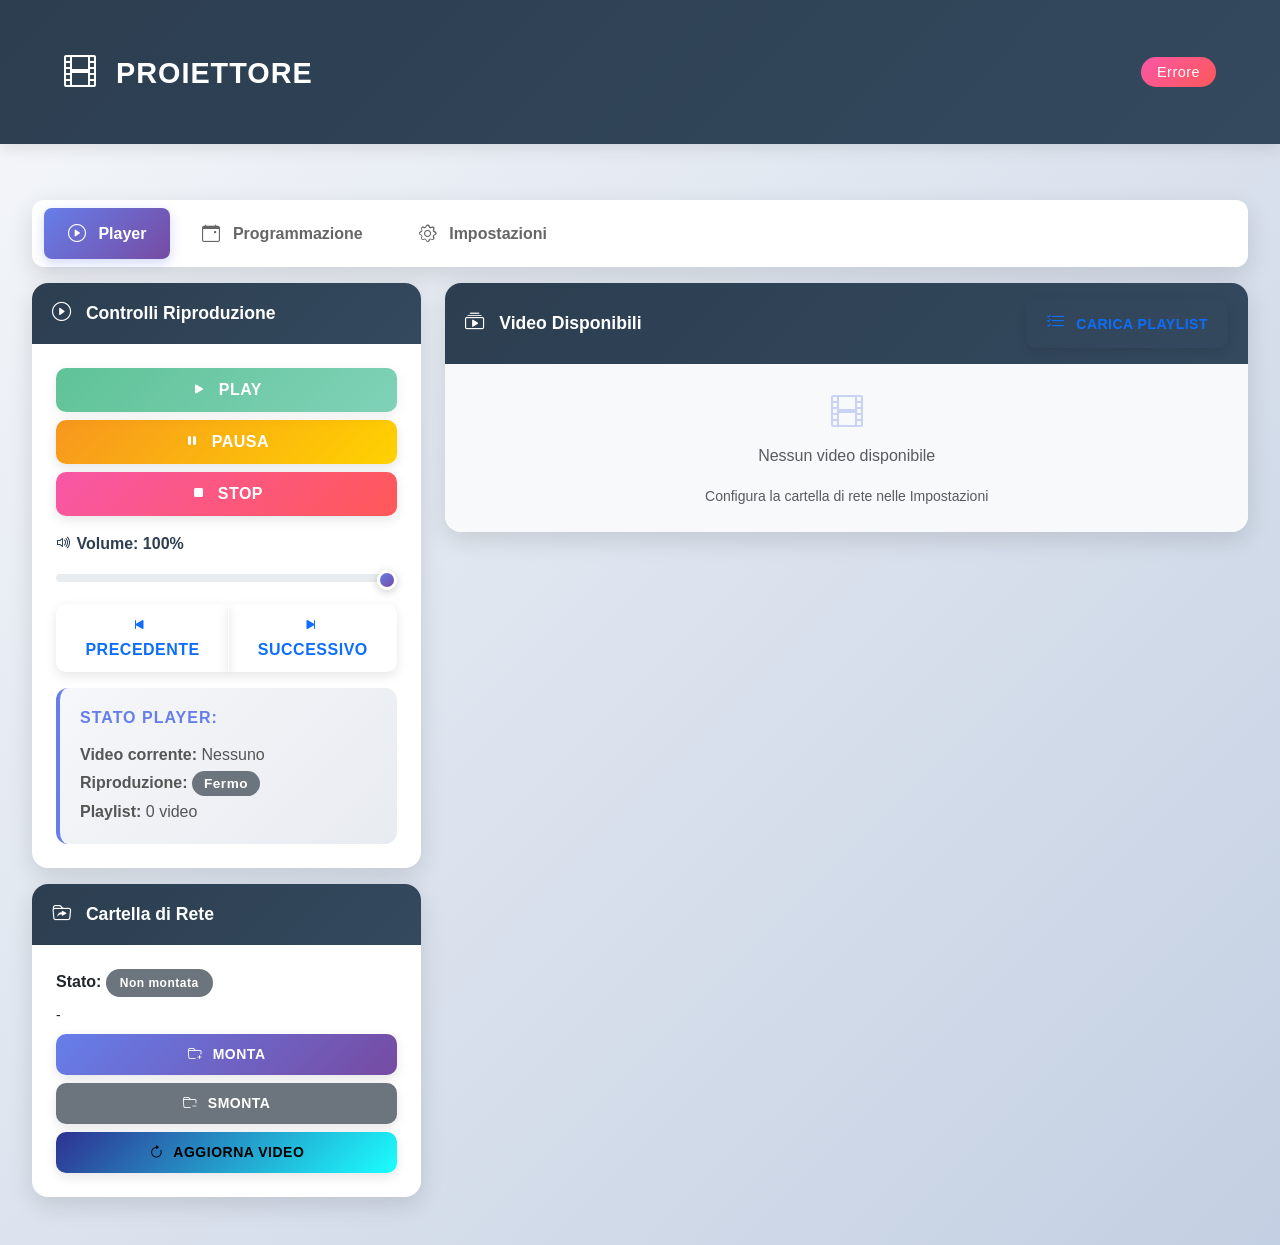
==== templates/index.html @ 063a9e3f "Aggiunto browser cartelle condivise SMB nell'interfaccia web Nuove funzionalità: - Pulsante "Esplora" ====
<!DOCTYPE html>
<html lang="it">
<head>
    <meta charset="UTF-8">
    <meta name="viewport" content="width=device-width, initial-scale=1.0">
    <title>Proiettore - Video Player</title>
    <link rel="stylesheet" href="https://cdn.jsdelivr.net/npm/bootstrap@5.3.0/dist/css/bootstrap.min.css">
    <link rel="stylesheet" href="https://cdn.jsdelivr.net/npm/bootstrap-icons@1.11.0/font/bootstrap-icons.css">
    <link rel="stylesheet" href="/static/css/style.css">
</head>
<body>
    <nav class="navbar navbar-dark bg-dark">
        <div class="container-fluid">
            <span class="navbar-brand mb-0 h1">
                <i class="bi bi-film"></i> Proiettore
            </span>
            <span class="navbar-text" id="status-indicator">
                <span class="badge bg-secondary">Disconnesso</span>
            </span>
        </div>
    </nav>

    <div class="container-fluid mt-4">
        <!-- Navigation Tabs -->
        <ul class="nav nav-tabs mb-3" id="mainTabs" role="tablist">
            <li class="nav-item" role="presentation">
                <button class="nav-link active" id="player-tab" data-bs-toggle="tab" data-bs-target="#player" type="button" role="tab">
                    <i class="bi bi-play-circle"></i> Player
                </button>
            </li>
            <li class="nav-item" role="presentation">
                <button class="nav-link" id="scheduler-tab" data-bs-toggle="tab" data-bs-target="#scheduler" type="button" role="tab">
                    <i class="bi bi-calendar-event"></i> Programmazione
                </button>
            </li>
            <li class="nav-item" role="presentation">
                <button class="nav-link" id="settings-tab" data-bs-toggle="tab" data-bs-target="#settings" type="button" role="tab">
                    <i class="bi bi-gear"></i> Impostazioni
                </button>
            </li>
        </ul>

        <!-- Tab Content -->
        <div class="tab-content" id="mainTabsContent">
            <!-- Player Tab -->
            <div class="tab-pane fade show active" id="player" role="tabpanel">
                <div class="row">
                    <!-- Left Column - Player Controls -->
                    <div class="col-md-4">
                        <div class="card mb-3">
                            <div class="card-header">
                                <i class="bi bi-play-circle"></i> Controlli Riproduzione
                            </div>
                            <div class="card-body">
                                <div class="d-grid gap-2">
                                    <button class="btn btn-success" id="btn-play" disabled>
                                        <i class="bi bi-play-fill"></i> Play
                                    </button>
                                    <button class="btn btn-warning" id="btn-pause">
                                        <i class="bi bi-pause-fill"></i> Pausa
                                    </button>
                                    <button class="btn btn-danger" id="btn-stop">
                                        <i class="bi bi-stop-fill"></i> Stop
                                    </button>
                                </div>

                                <div class="mt-3">
                                    <label for="volume-slider" class="form-label">
                                        <i class="bi bi-volume-up"></i> Volume: <span id="volume-value">100</span>%
                                    </label>
                                    <input type="range" class="form-range" id="volume-slider" min="0" max="100" value="100">
                                </div>

                                <div class="mt-3 d-grid gap-2">
                                    <div class="btn-group" role="group">
                                        <button class="btn btn-outline-primary" id="btn-previous">
                                            <i class="bi bi-skip-start-fill"></i> Precedente
                                        </button>
                                        <button class="btn btn-outline-primary" id="btn-next">
                                            <i class="bi bi-skip-end-fill"></i> Successivo
                                        </button>
                                    </div>
                                </div>

                                <div class="mt-3 player-status">
                                    <h6>Stato Player:</h6>
                                    <p class="mb-1"><strong>Video corrente:</strong> <span id="current-video">Nessuno</span></p>
                                    <p class="mb-1"><strong>Riproduzione:</strong> <span id="is-playing" class="badge bg-secondary">Fermo</span></p>
                                    <p class="mb-0"><strong>Playlist:</strong> <span id="playlist-info">0 video</span></p>
                                </div>
                            </div>
                        </div>

                        <!-- Network Share Card -->
                        <div class="card mb-3">
                            <div class="card-header">
                                <i class="bi bi-folder-symlink"></i> Cartella di Rete
                            </div>
                            <div class="card-body">
                                <p class="mb-2">
                                    <strong>Stato:</strong>
                                    <span id="network-status" class="badge bg-secondary">Non montata</span>
                                </p>
                                <p class="mb-2 small" id="network-path">-</p>
                                <div class="d-grid gap-2">
                                    <button class="btn btn-primary btn-sm" id="btn-mount">
                                        <i class="bi bi-folder-plus"></i> Monta
                                    </button>
                                    <button class="btn btn-secondary btn-sm" id="btn-unmount">
                                        <i class="bi bi-folder-minus"></i> Smonta
                                    </button>
                                    <button class="btn btn-info btn-sm" id="btn-refresh-videos">
                                        <i class="bi bi-arrow-clockwise"></i> Aggiorna Video
                                    </button>
                                </div>
                            </div>
                        </div>
                    </div>

                    <!-- Middle Column - Video List -->
                    <div class="col-md-8">
                        <div class="card mb-3">
                            <div class="card-header d-flex justify-content-between align-items-center">
                                <span><i class="bi bi-collection-play"></i> Video Disponibili</span>
                                <button class="btn btn-sm btn-outline-primary" id="btn-load-playlist">
                                    <i class="bi bi-list-check"></i> Carica Playlist
                                </button>
                            </div>
                            <div class="card-body p-0">
                                <div class="video-list" id="video-list">
                                    <div class="text-center p-4 text-muted">
                                        <i class="bi bi-film" style="font-size: 2rem;"></i>
                                        <p class="mt-2">Nessun video disponibile</p>
                                        <small>Configura la cartella di rete nelle Impostazioni</small>
                                    </div>
                                </div>
                            </div>
                        </div>
                    </div>
                </div>
            </div>

            <!-- Scheduler Tab -->
            <div class="tab-pane fade" id="scheduler" role="tabpanel">
                <div class="row">
                    <div class="col-md-6">
                        <div class="card mb-3">
                            <div class="card-header">
                                <i class="bi bi-plus-circle"></i> Nuova Programmazione
                            </div>
                            <div class="card-body">
                                <form id="schedule-form">
                                    <div class="mb-3">
                                        <label for="schedule-name" class="form-label">Nome</label>
                                        <input type="text" class="form-control" id="schedule-name" required>
                                    </div>
                                    <div class="mb-3">
                                        <label for="schedule-video" class="form-label">Video</label>
                                        <select class="form-select" id="schedule-video" required>
                                            <option value="">Seleziona video...</option>
                                        </select>
                                    </div>
                                    <div class="row mb-3">
                                        <div class="col-6">
                                            <label for="schedule-hour" class="form-label">Ora</label>
                                            <input type="number" class="form-control" id="schedule-hour" min="0" max="23" required>
                                        </div>
                                        <div class="col-6">
                                            <label for="schedule-minute" class="form-label">Minuti</label>
                                            <input type="number" class="form-control" id="schedule-minute" min="0" max="59" required>
                                        </div>
                                    </div>
                                    <div class="mb-3">
                                        <label for="schedule-days" class="form-label">Giorni (opzionale)</label>
                                        <input type="text" class="form-control" id="schedule-days"
                                               placeholder="es: mon,wed,fri">
                                        <small class="text-muted">Lascia vuoto per ogni giorno</small>
                                    </div>
                                    <button type="submit" class="btn btn-primary w-100">
                                        <i class="bi bi-plus-circle"></i> Aggiungi Programmazione
                                    </button>
                                </form>
                            </div>
                        </div>
                    </div>

                    <div class="col-md-6">
                        <div class="card mb-3">
                            <div class="card-header">
                                <i class="bi bi-list-ul"></i> Programmazioni Attive
                            </div>
                            <div class="card-body">
                                <div id="schedules-list" class="schedules-list">
                                    <p class="text-muted small">Nessuna programmazione</p>
                                </div>
                            </div>
                        </div>
                    </div>
                </div>
            </div>

            <!-- Settings Tab -->
            <div class="tab-pane fade" id="settings" role="tabpanel">
                <div class="row">
                    <!-- Network Settings -->
                    <div class="col-md-6">
                        <div class="card mb-3">
                            <div class="card-header">
                                <i class="bi bi-hdd-network"></i> Configurazione Cartella di Rete
                            </div>
                            <div class="card-body">
                                <form id="network-config-form">
                                    <div class="mb-3">
                                        <label for="config-share-path" class="form-label">
                                            Percorso Share <span class="text-danger">*</span>
                                        </label>
                                        <input type="text" class="form-control" id="config-share-path"
                                               placeholder="//192.168.1.100/videos" required>
                                        <small class="text-muted">Es: //192.168.1.100/videos o //server/cartella</small>
                                    </div>
                                    <div class="mb-3">
                                        <label for="config-username" class="form-label">Username</label>
                                        <input type="text" class="form-control" id="config-username"
                                               placeholder="Lascia vuoto per accesso guest">
                                    </div>
                                    <div class="mb-3">
                                        <label for="config-password" class="form-label">Password</label>
                                        <input type="password" class="form-control" id="config-password"
                                               placeholder="Password (opzionale)">
                                    </div>
                                    <div class="mb-3">
                                        <label for="config-mount-point" class="form-label">Punto di Montaggio</label>
                                        <input type="text" class="form-control" id="config-mount-point"
                                               value="/mnt/network_videos">
                                        <small class="text-muted">Cartella locale dove montare la share</small>
                                    </div>
                                    <div class="d-grid gap-2">
                                        <button type="button" class="btn btn-outline-secondary" id="btn-browse-shares">
                                            <i class="bi bi-folder-fill"></i> Esplora Cartelle Condivise
                                        </button>
                                        <button type="button" class="btn btn-outline-info" id="btn-test-network">
                                            <i class="bi bi-wifi"></i> Testa Connessione
                                        </button>
                                        <button type="submit" class="btn btn-primary">
                                            <i class="bi bi-save"></i> Salva Configurazione
                                        </button>
                                    </div>
                                </form>
                                <div id="network-test-result" class="mt-3" style="display: none;"></div>
                                <div id="shares-browser-result" class="mt-3" style="display: none;"></div>
                            </div>
                        </div>

                        <!-- Synology NAS Help Card -->
                        <div class="card mb-3 border-warning">
                            <div class="card-header bg-warning text-white">
                                <i class="bi bi-info-circle-fill"></i> Guida Synology NAS
                            </div>
                            <div class="card-body">
                                <h6 class="fw-bold"><i class="bi bi-hdd-network-fill text-warning"></i> Configurazione NAS Synology:</h6>
                                <ol class="mb-2" style="font-size: 0.9rem;">
                                    <li><strong>Percorso Share:</strong> //INDIRIZZO-NAS/nome-cartella
                                        <br><small class="text-muted">Es: //192.168.1.50/video oppure //synology-nas/multimedia</small>
                                    </li>
                                    <li class="mt-2"><strong>Username:</strong> Il tuo utente Synology con permessi sulla cartella</li>
                                    <li class="mt-2"><strong>Password:</strong> Password dell'utente</li>
                                </ol>
                                <hr>
                                <h6 class="fw-bold text-success"><i class="bi bi-check-circle-fill"></i> Prerequisiti Synology:</h6>
                                <ul style="font-size: 0.9rem;">
                                    <li>Abilita <strong>SMB</strong> in: Pannello di Controllo → Servizi File → SMB</li>
                                    <li>Versione SMB minima: <strong>SMB2</strong> o superiore</li>
                                    <li>La cartella deve avere permessi di <strong>lettura</strong> per l'utente</li>
                                    <li>Controlla che il firewall Synology permetta connessioni SMB</li>
                                </ul>
                                <div class="alert alert-info mt-2 mb-0">
                                    <i class="bi bi-lightbulb-fill"></i>
                                    <strong>Tip:</strong> Il sistema proverà automaticamente SMB 3.0 e 2.1 per massima compatibilità!
                                </div>
                            </div>
                        </div>
                    </div>

                    <!-- Player Settings -->
                    <div class="col-md-6">
                        <div class="card mb-3">
                            <div class="card-header">
                                <i class="bi bi-sliders"></i> Configurazione Player
                            </div>
                            <div class="card-body">
                                <form id="player-config-form">
                                    <div class="mb-3">
                                        <label for="config-volume" class="form-label">
                                            Volume Predefinito: <span id="config-volume-value">100</span>%
                                        </label>
                                        <input type="range" class="form-range" id="config-volume"
                                               min="0" max="100" value="100">
                                    </div>
                                    <div class="mb-3">
                                        <label for="config-video-extensions" class="form-label">Estensioni Video</label>
                                        <input type="text" class="form-control" id="config-video-extensions"
                                               value="mp4,avi,mkv,mov,wmv,flv,webm">
                                        <small class="text-muted">Separati da virgola</small>
                                    </div>
                                    <div class="mb-3 form-check">
                                        <input type="checkbox" class="form-check-input" id="config-loop-playlist">
                                        <label class="form-check-label" for="config-loop-playlist">
                                            Loop Playlist (ripeti automaticamente)
                                        </label>
                                    </div>
                                    <div class="mb-3 form-check">
                                        <input type="checkbox" class="form-check-input" id="config-auto-start">
                                        <label class="form-check-label" for="config-auto-start">
                                            Avvio Automatico (carica playlist all'avvio)
                                        </label>
                                    </div>
                                    <button type="submit" class="btn btn-primary w-100">
                                        <i class="bi bi-save"></i> Salva Configurazione
                                    </button>
                                </form>
                            </div>
                        </div>

                        <!-- Info Card -->
                        <div class="card mb-3 border-info">
                            <div class="card-header bg-info text-white">
                                <i class="bi bi-info-circle"></i> Informazioni
                            </div>
                            <div class="card-body">
                                <p class="mb-2"><strong>Versione:</strong> 1.1.0</p>
                                <p class="mb-2"><strong>Sistema:</strong> Raspberry Pi 5</p>
                                <p class="mb-2"><strong>Player:</strong> MPV</p>
                                <p class="mb-0"><strong>SMB:</strong> v3.0 / v2.1</p>
                                <hr>
                                <small class="text-muted">
                                    Le configurazioni sono salvate nel database e persistono dopo il riavvio.
                                </small>
                                <div class="mt-2">
                                    <a href="https://github.com/Jacklugano/proiettore" target="_blank" class="btn btn-sm btn-outline-primary">
                                        <i class="bi bi-github"></i> GitHub
                                    </a>
                                </div>
                            </div>
                        </div>
                    </div>
                </div>
            </div>
        </div>
    </div>

    <script src="https://cdn.jsdelivr.net/npm/bootstrap@5.3.0/dist/js/bootstrap.bundle.min.js"></script>
    <script src="/static/js/app.js"></script>
</body>
</html>
---- static/css/style.css ----
/* Proiettore Modern UI Styles */

:root {
    --primary-gradient: linear-gradient(135deg, #667eea 0%, #764ba2 100%);
    --success-gradient: linear-gradient(135deg, #0ba360 0%, #3cba92 100%);
    --danger-gradient: linear-gradient(135deg, #f857a6 0%, #ff5858 100%);
    --warning-gradient: linear-gradient(135deg, #f7971e 0%, #ffd200 100%);
    --info-gradient: linear-gradient(135deg, #2e3192 0%, #1bffff 100%);
    --dark-gradient: linear-gradient(135deg, #2c3e50 0%, #34495e 100%);

    --bg-color: #f0f2f5;
    --card-shadow: 0 8px 24px rgba(0, 0, 0, 0.12);
    --card-hover-shadow: 0 12px 32px rgba(0, 0, 0, 0.18);
    --transition-speed: 0.3s;
}

* {
    transition: all var(--transition-speed) ease;
}

body {
    background: linear-gradient(135deg, #f5f7fa 0%, #c3cfe2 100%);
    font-family: 'Segoe UI', Tahoma, Geneva, Verdana, sans-serif;
    min-height: 100vh;
}

/* Navbar Styling */
.navbar {
    background: var(--dark-gradient) !important;
    box-shadow: 0 4px 16px rgba(0, 0, 0, 0.1);
    padding: 1rem 2rem;
}

.navbar-brand {
    font-size: 1.8rem;
    font-weight: 700;
    letter-spacing: 1px;
    text-transform: uppercase;
}

.navbar-brand i {
    margin-right: 10px;
    font-size: 2rem;
    animation: pulse 2s ease-in-out infinite;
}

@keyframes pulse {
    0%, 100% { transform: scale(1); }
    50% { transform: scale(1.1); }
}

#status-indicator .badge {
    padding: 8px 16px;
    font-size: 0.9rem;
    border-radius: 20px;
    font-weight: 500;
    animation: fadeIn 0.5s ease;
}

@keyframes fadeIn {
    from { opacity: 0; transform: translateY(-10px); }
    to { opacity: 1; transform: translateY(0); }
}

/* Tabs Styling */
.nav-tabs {
    border: none;
    background: white;
    border-radius: 12px;
    padding: 8px;
    box-shadow: var(--card-shadow);
}

.nav-tabs .nav-link {
    border: none;
    color: #666;
    font-weight: 600;
    padding: 12px 24px;
    border-radius: 8px;
    margin: 0 4px;
}

.nav-tabs .nav-link:hover {
    background: rgba(102, 126, 234, 0.1);
    color: #667eea;
}

.nav-tabs .nav-link.active {
    background: var(--primary-gradient);
    color: white !important;
    box-shadow: 0 4px 12px rgba(102, 126, 234, 0.3);
}

.nav-tabs .nav-link i {
    margin-right: 8px;
    font-size: 1.1rem;
}

/* Card Styling */
.card {
    border: none;
    border-radius: 16px;
    box-shadow: var(--card-shadow);
    overflow: hidden;
    background: white;
}

.card:hover {
    box-shadow: var(--card-hover-shadow);
    transform: translateY(-4px);
}

.card-header {
    background: var(--dark-gradient);
    color: white;
    font-weight: 600;
    font-size: 1.1rem;
    padding: 16px 20px;
    border: none;
}

.card-header i {
    margin-right: 10px;
    font-size: 1.2rem;
}

.card-body {
    padding: 24px;
}

/* Button Styling */
.btn {
    border-radius: 10px;
    padding: 10px 20px;
    font-weight: 600;
    border: none;
    text-transform: uppercase;
    letter-spacing: 0.5px;
    box-shadow: 0 4px 12px rgba(0, 0, 0, 0.1);
}

.btn:hover {
    transform: translateY(-2px);
    box-shadow: 0 6px 16px rgba(0, 0, 0, 0.15);
}

.btn:active {
    transform: translateY(0);
}

.btn-success {
    background: var(--success-gradient);
}

.btn-danger {
    background: var(--danger-gradient);
}

.btn-warning {
    background: var(--warning-gradient);
    color: white;
}

.btn-primary {
    background: var(--primary-gradient);
}

.btn-info {
    background: var(--info-gradient);
}

.btn i {
    margin-right: 6px;
}

/* Form Controls */
.form-control, .form-select {
    border: 2px solid #e0e6ed;
    border-radius: 10px;
    padding: 12px 16px;
    transition: all 0.3s ease;
}

.form-control:focus, .form-select:focus {
    border-color: #667eea;
    box-shadow: 0 0 0 0.2rem rgba(102, 126, 234, 0.15);
}

.form-range {
    height: 6px;
    cursor: pointer;
}

.form-range::-webkit-slider-thumb {
    width: 20px;
    height: 20px;
    background: var(--primary-gradient);
    border: 3px solid white;
    box-shadow: 0 2px 8px rgba(0, 0, 0, 0.2);
}

.form-range::-moz-range-thumb {
    width: 20px;
    height: 20px;
    background: var(--primary-gradient);
    border: 3px solid white;
    box-shadow: 0 2px 8px rgba(0, 0, 0, 0.2);
}

/* Player Status Box */
.player-status {
    background: linear-gradient(135deg, #f5f7fa 0%, #e8ebf0 100%);
    padding: 20px;
    border-radius: 12px;
    border-left: 4px solid #667eea;
}

.player-status h6 {
    color: #667eea;
    font-weight: 700;
    margin-bottom: 16px;
    text-transform: uppercase;
    letter-spacing: 1px;
}

.player-status p {
    margin-bottom: 12px;
    color: #555;
}

.player-status .badge {
    font-size: 0.85rem;
    padding: 6px 12px;
}

/* Video List */
.video-list {
    max-height: 550px;
    overflow-y: auto;
    background: #f8f9fa;
    border-radius: 0 0 16px 16px;
}

.video-item {
    padding: 16px 20px;
    border-bottom: 1px solid #e9ecef;
    cursor: pointer;
    background: white;
    margin: 8px;
    border-radius: 10px;
    box-shadow: 0 2px 8px rgba(0, 0, 0, 0.05);
}

.video-item:hover {
    background: linear-gradient(135deg, #667eea15 0%, #764ba215 100%);
    transform: translateX(8px);
    box-shadow: 0 4px 12px rgba(102, 126, 234, 0.15);
}

.video-item.selected {
    background: var(--primary-gradient);
    color: white;
    border-left: 5px solid #764ba2;
    box-shadow: 0 4px 16px rgba(102, 126, 234, 0.3);
}

.video-item.selected .video-name,
.video-item.selected .video-size {
    color: white;
}

.video-item .video-name {
    font-weight: 600;
    color: #2c3e50;
    margin-bottom: 6px;
    font-size: 1rem;
}

.video-item .video-size {
    font-size: 0.85rem;
    color: #7f8c8d;
}

/* Schedule Items */
.schedules-list {
    max-height: 400px;
    overflow-y: auto;
}

.schedule-item {
    background: linear-gradient(135deg, #ffffff 0%, #f8f9fa 100%);
    padding: 16px;
    border-radius: 12px;
    margin-bottom: 12px;
    border-left: 5px solid #667eea;
    box-shadow: 0 2px 8px rgba(0, 0, 0, 0.08);
}

.schedule-item:hover {
    transform: translateX(4px);
    box-shadow: 0 4px 12px rgba(0, 0, 0, 0.12);
}

.schedule-item.disabled {
    opacity: 0.6;
    border-left-color: #95a5a6;
    background: linear-gradient(135deg, #ecf0f1 0%, #bdc3c7 100%);
}

.schedule-item h6 {
    margin: 0 0 8px 0;
    font-size: 1.1rem;
    font-weight: 700;
    color: #2c3e50;
}

.schedule-item p {
    margin: 4px 0;
    font-size: 0.9rem;
    color: #555;
}

.schedule-controls {
    margin-top: 12px;
    display: flex;
    gap: 8px;
}

.schedule-controls button {
    flex: 1;
    padding: 6px 12px;
    font-size: 0.85rem;
}

/* Badges */
.badge {
    padding: 8px 14px;
    border-radius: 20px;
    font-weight: 600;
    letter-spacing: 0.5px;
}

.badge.bg-success {
    background: var(--success-gradient) !important;
}

.badge.bg-danger {
    background: var(--danger-gradient) !important;
}

.badge.bg-warning {
    background: var(--warning-gradient) !important;
}

.badge.bg-info {
    background: var(--info-gradient) !important;
}

/* Alerts */
.alert {
    border: none;
    border-radius: 12px;
    padding: 16px 20px;
    font-weight: 500;
}

.alert i {
    margin-right: 10px;
    font-size: 1.2rem;
}

.alert-success {
    background: linear-gradient(135deg, #0ba36015 0%, #3cba9215 100%);
    color: #0ba360;
    border-left: 4px solid #0ba360;
}

.alert-danger {
    background: linear-gradient(135deg, #f857a615 0%, #ff585815 100%);
    color: #f857a6;
    border-left: 4px solid #f857a6;
}

.alert-info {
    background: linear-gradient(135deg, #2e319215 0%, #1bffff15 100%);
    color: #2e3192;
    border-left: 4px solid #2e3192;
}

/* Scrollbar Styling */
.video-list::-webkit-scrollbar,
.schedules-list::-webkit-scrollbar {
    width: 10px;
}

.video-list::-webkit-scrollbar-track,
.schedules-list::-webkit-scrollbar-track {
    background: #f1f3f5;
    border-radius: 10px;
}

.video-list::-webkit-scrollbar-thumb,
.schedules-list::-webkit-scrollbar-thumb {
    background: var(--primary-gradient);
    border-radius: 10px;
    border: 2px solid #f1f3f5;
}

.video-list::-webkit-scrollbar-thumb:hover,
.schedules-list::-webkit-scrollbar-thumb:hover {
    background: linear-gradient(135deg, #5568d3 0%, #6539
8d 100%);
}

/* Info Card */
.border-info {
    border: 2px solid #1bffff !important;
    background: linear-gradient(135deg, #ffffff 0%, #f0f9ff 100%);
}

.bg-info.text-white {
    background: var(--info-gradient) !important;
}

/* Warning Card */
.border-warning {
    border: 2px solid #f7971e !important;
    background: linear-gradient(135deg, #ffffff 0%, #fff9f0 100%);
}

.bg-warning.text-white {
    background: var(--warning-gradient) !important;
}

/* Empty State */
.text-center.text-muted {
    padding: 60px 40px;
}

.text-center.text-muted i.bi-film {
    color: #667eea;
    opacity: 0.3;
}

/* Loading Animation */
.spinner-border-sm {
    animation: spin 1s linear infinite;
}

@keyframes spin {
    0% { transform: rotate(0deg); }
    100% { transform: rotate(360deg); }
}

/* Responsive Design */
@media (max-width: 768px) {
    .navbar-brand {
        font-size: 1.3rem;
    }

    .card-body {
        padding: 16px;
    }

    .nav-tabs .nav-link {
        padding: 10px 16px;
        font-size: 0.9rem;
    }

    .video-item {
        padding: 12px 16px;
    }
}

/* Animation Classes */
@keyframes slideInUp {
    from {
        opacity: 0;
        transform: translateY(30px);
    }
    to {
        opacity: 1;
        transform: translateY(0);
    }
}

.card {
    animation: slideInUp 0.5s ease;
}

/* Network Status Indicator */
#network-status.bg-success,
#is-playing.bg-success {
    animation: pulse-success 2s ease-in-out infinite;
}

@keyframes pulse-success {
    0%, 100% {
        box-shadow: 0 0 0 0 rgba(11, 163, 96, 0.4);
    }
    50% {
        box-shadow: 0 0 0 10px rgba(11, 163, 96, 0);
    }
}

/* Hover Effects for Icons */
.card-header i,
.btn i {
    display: inline-block;
}

.btn:hover i {
    transform: scale(1.2);
}

/* Form Labels */
.form-label {
    font-weight: 600;
    color: #2c3e50;
    margin-bottom: 8px;
}

/* Small Text */
small.text-muted {
    color: #7f8c8d !important;
    font-size: 0.85rem;
}

/* Container Spacing */
.container-fluid {
    padding: 2rem;
}

@media (max-width: 768px) {
    .container-fluid {
        padding: 1rem;
    }
}

/* Tab Content */
.tab-content {
    animation: fadeIn 0.3s ease;
}

/* Network Test Result */
#network-test-result {
    animation: slideInUp 0.3s ease;
}
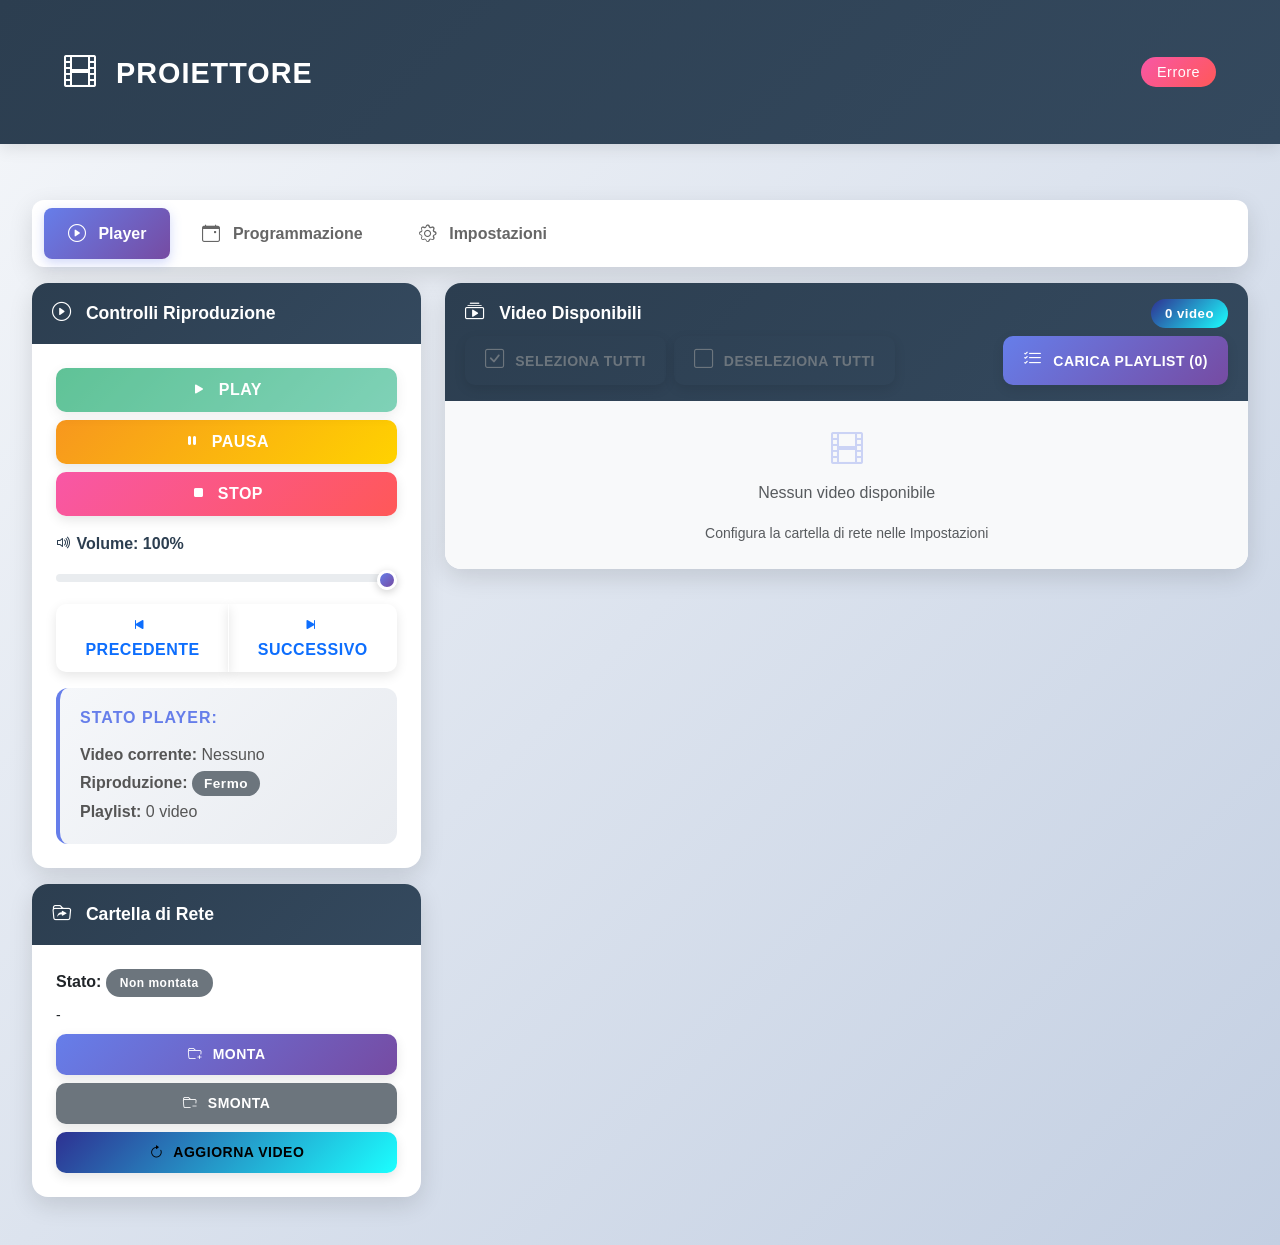
==== commit 7f870bd9: "Aggiunte selezione video personalizzata e fix MPV player NUOVE FUNZIONALITÀ: 1. **Selezione video pe" ====
--- a/templates/index.html
+++ b/templates/index.html
@@ -120,11 +120,22 @@
                     <!-- Middle Column - Video List -->
                     <div class="col-md-8">
                         <div class="card mb-3">
-                            <div class="card-header d-flex justify-content-between align-items-center">
-                                <span><i class="bi bi-collection-play"></i> Video Disponibili</span>
-                                <button class="btn btn-sm btn-outline-primary" id="btn-load-playlist">
-                                    <i class="bi bi-list-check"></i> Carica Playlist
-                                </button>
+                            <div class="card-header">
+                                <div class="d-flex justify-content-between align-items-center mb-2">
+                                    <span><i class="bi bi-collection-play"></i> Video Disponibili</span>
+                                    <span class="badge bg-info" id="video-count">0 video</span>
+                                </div>
+                                <div class="d-flex gap-2">
+                                    <button class="btn btn-sm btn-outline-secondary" id="btn-select-all">
+                                        <i class="bi bi-check-square"></i> Seleziona Tutti
+                                    </button>
+                                    <button class="btn btn-sm btn-outline-secondary" id="btn-deselect-all">
+                                        <i class="bi bi-square"></i> Deseleziona Tutti
+                                    </button>
+                                    <button class="btn btn-sm btn-primary ms-auto" id="btn-load-playlist">
+                                        <i class="bi bi-list-check"></i> Carica Playlist (<span id="selected-count">0</span>)
+                                    </button>
+                                </div>
                             </div>
                             <div class="card-body p-0">
                                 <div class="video-list" id="video-list">
--- a/static/css/style.css
+++ b/static/css/style.css
@@ -249,6 +249,21 @@
     margin: 8px;
     border-radius: 10px;
     box-shadow: 0 2px 8px rgba(0, 0, 0, 0.05);
+    display: flex;
+    align-items: center;
+    gap: 12px;
+}
+
+.video-item input[type="checkbox"] {
+    width: 20px;
+    height: 20px;
+    cursor: pointer;
+    flex-shrink: 0;
+}
+
+.video-item .video-info {
+    flex: 1;
+    min-width: 0;
 }
 
 .video-item:hover {
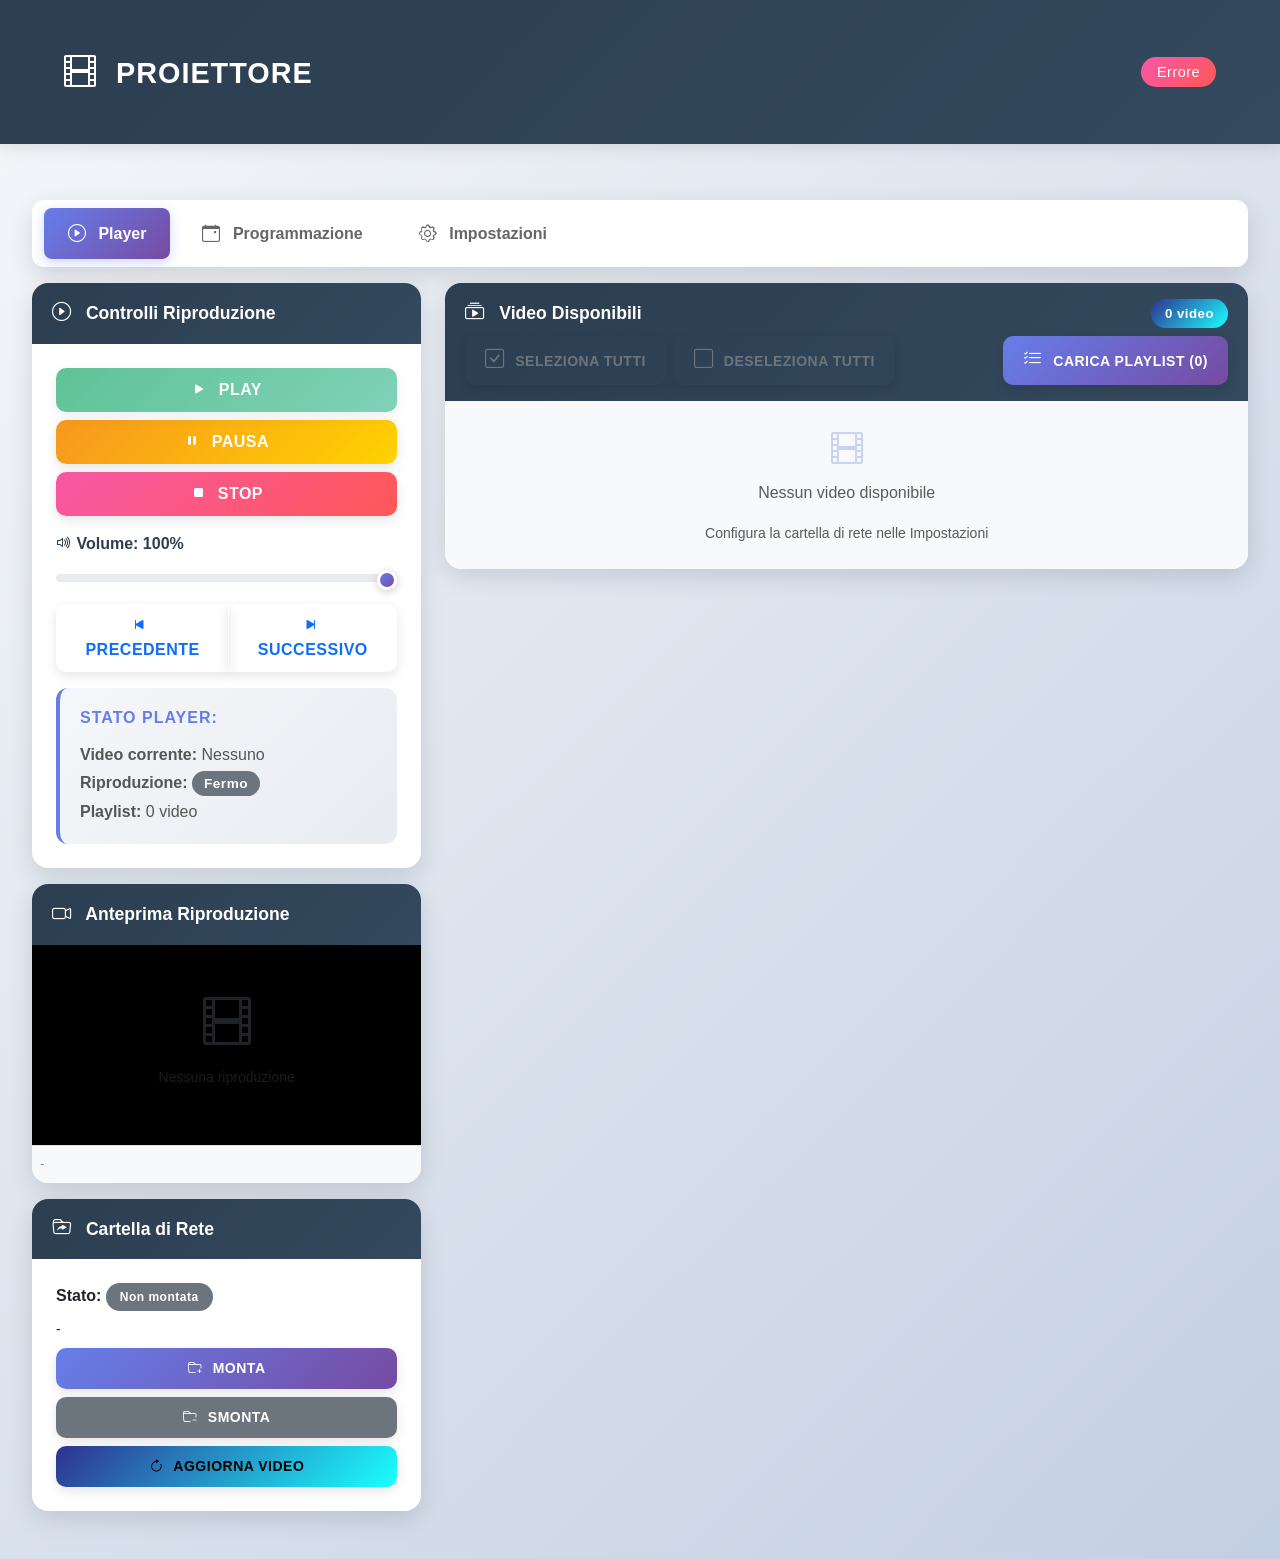
==== commit 9743ba49: "Aggiunta anteprima live della riproduzione con screenshot MPV NUOVA FUNZIONALITÀ: Preview Live Video" ====
--- a/templates/index.html
+++ b/templates/index.html
@@ -91,6 +91,25 @@
                             </div>
                         </div>
 
+                        <!-- Preview Card -->
+                        <div class="card mb-3">
+                            <div class="card-header">
+                                <i class="bi bi-camera-video"></i> Anteprima Riproduzione
+                            </div>
+                            <div class="card-body p-0">
+                                <div id="video-preview-container" class="video-preview-container">
+                                    <img id="video-preview" src="" alt="Preview" class="video-preview-img">
+                                    <div id="preview-placeholder" class="preview-placeholder">
+                                        <i class="bi bi-film" style="font-size: 3rem; opacity: 0.3;"></i>
+                                        <p class="mt-2 small text-muted">Nessuna riproduzione</p>
+                                    </div>
+                                </div>
+                                <div class="preview-info p-2">
+                                    <small id="preview-video-name" class="text-muted">-</small>
+                                </div>
+                            </div>
+                        </div>
+
                         <!-- Network Share Card -->
                         <div class="card mb-3">
                             <div class="card-header">
--- a/static/css/style.css
+++ b/static/css/style.css
@@ -296,6 +296,41 @@
     color: #7f8c8d;
 }
 
+/* Video Preview */
+.video-preview-container {
+    position: relative;
+    width: 100%;
+    background: #000;
+    min-height: 200px;
+    display: flex;
+    align-items: center;
+    justify-content: center;
+}
+
+.video-preview-img {
+    width: 100%;
+    height: auto;
+    display: none;
+}
+
+.video-preview-img.active {
+    display: block;
+}
+
+.preview-placeholder {
+    text-align: center;
+    color: #6c757d;
+}
+
+.preview-info {
+    background: #f8f9fa;
+    border-top: 1px solid #dee2e6;
+    font-size: 0.85rem;
+    white-space: nowrap;
+    overflow: hidden;
+    text-overflow: ellipsis;
+}
+
 /* Schedule Items */
 .schedules-list {
     max-height: 400px;
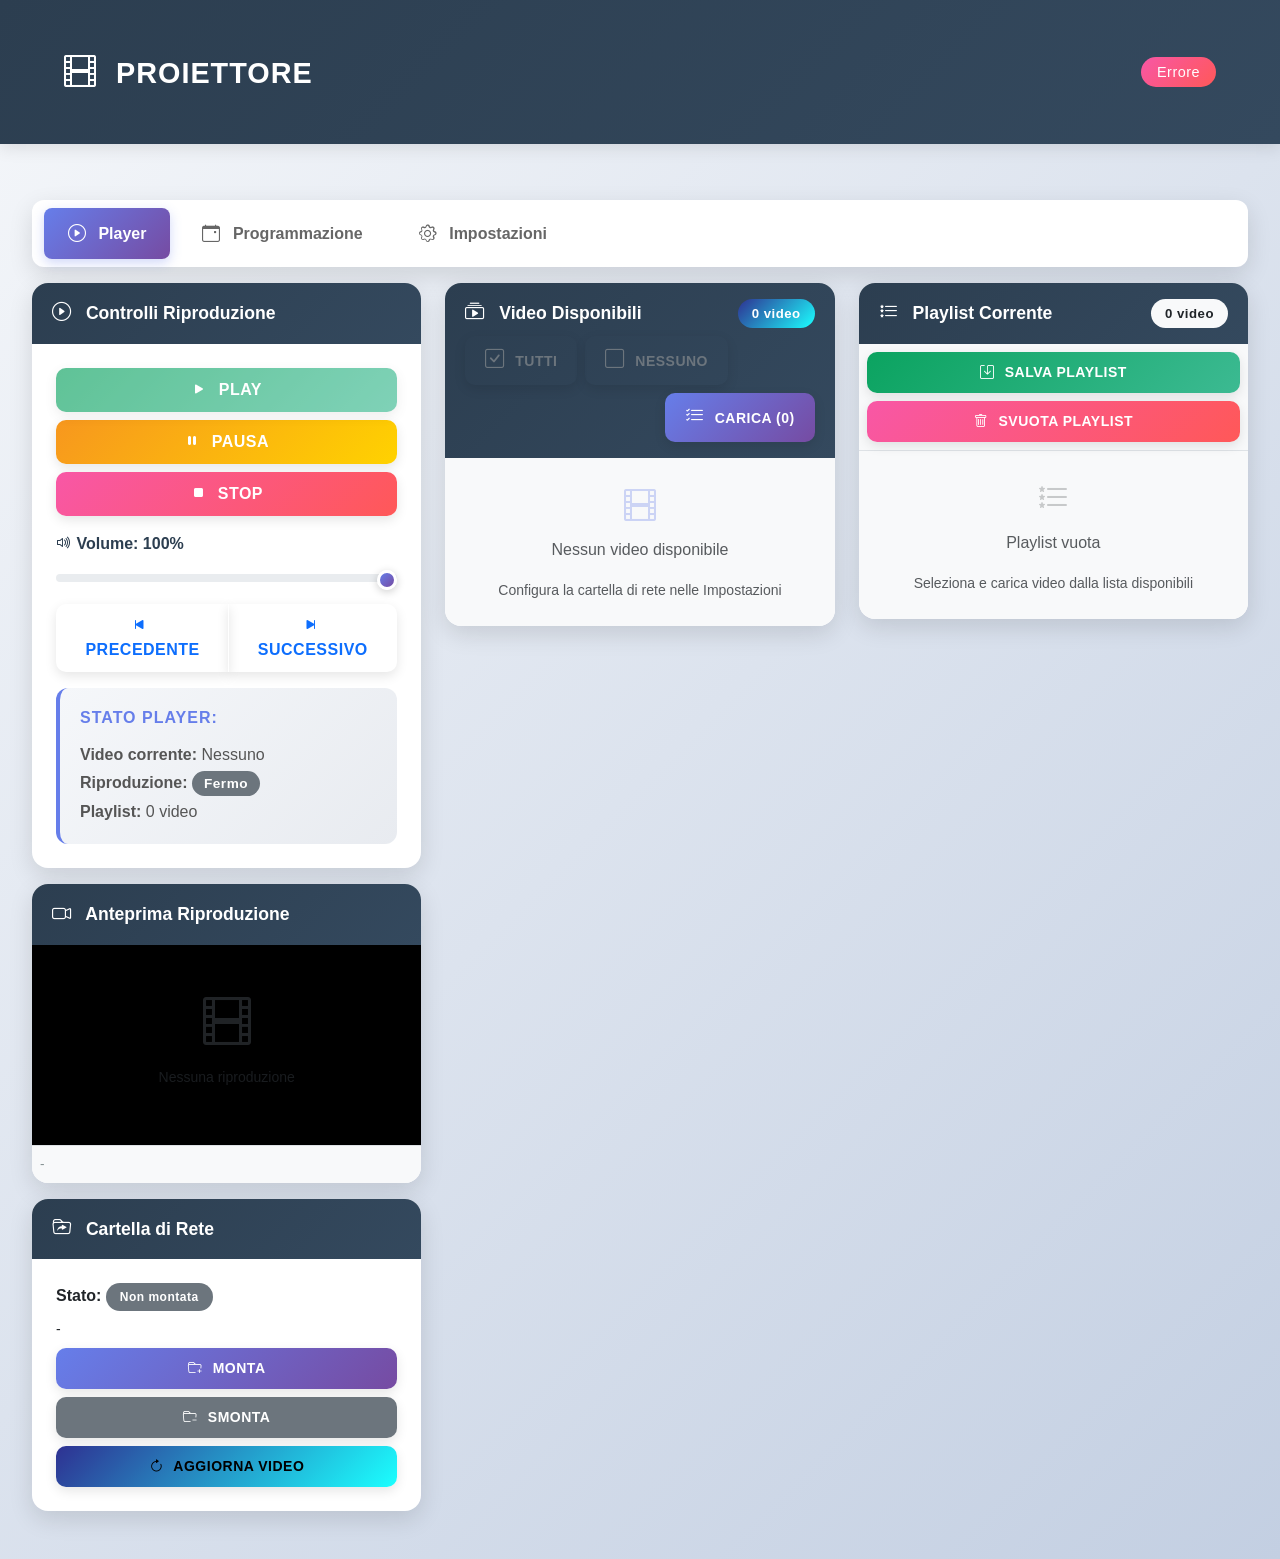
==== commit c95f0f4c: "Implementato riquadro playlist separato con persistenza su file INTERFACCIA: - Aggiunto riquadro pla" ====
--- a/templates/index.html
+++ b/templates/index.html
@@ -137,22 +137,22 @@
                     </div>
 
                     <!-- Middle Column - Video List -->
-                    <div class="col-md-8">
+                    <div class="col-md-4">
                         <div class="card mb-3">
                             <div class="card-header">
                                 <div class="d-flex justify-content-between align-items-center mb-2">
                                     <span><i class="bi bi-collection-play"></i> Video Disponibili</span>
                                     <span class="badge bg-info" id="video-count">0 video</span>
                                 </div>
-                                <div class="d-flex gap-2">
+                                <div class="d-flex gap-2 flex-wrap">
                                     <button class="btn btn-sm btn-outline-secondary" id="btn-select-all">
-                                        <i class="bi bi-check-square"></i> Seleziona Tutti
+                                        <i class="bi bi-check-square"></i> Tutti
                                     </button>
                                     <button class="btn btn-sm btn-outline-secondary" id="btn-deselect-all">
-                                        <i class="bi bi-square"></i> Deseleziona Tutti
+                                        <i class="bi bi-square"></i> Nessuno
                                     </button>
                                     <button class="btn btn-sm btn-primary ms-auto" id="btn-load-playlist">
-                                        <i class="bi bi-list-check"></i> Carica Playlist (<span id="selected-count">0</span>)
+                                        <i class="bi bi-list-check"></i> Carica (<span id="selected-count">0</span>)
                                     </button>
                                 </div>
                             </div>
@@ -162,6 +162,37 @@
                                         <i class="bi bi-film" style="font-size: 2rem;"></i>
                                         <p class="mt-2">Nessun video disponibile</p>
                                         <small>Configura la cartella di rete nelle Impostazioni</small>
+                                    </div>
+                                </div>
+                            </div>
+                        </div>
+                    </div>
+
+                    <!-- Right Column - Current Playlist -->
+                    <div class="col-md-4">
+                        <div class="card mb-3">
+                            <div class="card-header bg-success text-white">
+                                <div class="d-flex justify-content-between align-items-center">
+                                    <span><i class="bi bi-list-stars"></i> Playlist Corrente</span>
+                                    <span class="badge bg-light text-dark" id="playlist-count">0 video</span>
+                                </div>
+                            </div>
+                            <div class="card-body p-0">
+                                <div class="playlist-controls p-2 bg-light border-bottom">
+                                    <div class="d-grid gap-2">
+                                        <button class="btn btn-sm btn-success" id="btn-save-playlist">
+                                            <i class="bi bi-save"></i> Salva Playlist
+                                        </button>
+                                        <button class="btn btn-sm btn-danger" id="btn-clear-playlist">
+                                            <i class="bi bi-trash"></i> Svuota Playlist
+                                        </button>
+                                    </div>
+                                </div>
+                                <div class="playlist-list" id="playlist-list">
+                                    <div class="text-center p-4 text-muted">
+                                        <i class="bi bi-list-stars" style="font-size: 2rem; opacity: 0.3;"></i>
+                                        <p class="mt-2">Playlist vuota</p>
+                                        <small>Seleziona e carica video dalla lista disponibili</small>
                                     </div>
                                 </div>
                             </div>
--- a/static/css/style.css
+++ b/static/css/style.css
@@ -239,6 +239,76 @@
     overflow-y: auto;
     background: #f8f9fa;
     border-radius: 0 0 16px 16px;
+}
+
+/* Playlist List */
+.playlist-list {
+    max-height: 550px;
+    overflow-y: auto;
+    background: #f8f9fa;
+    border-radius: 0 0 16px 16px;
+}
+
+.playlist-item {
+    padding: 12px 16px;
+    border-bottom: 1px solid #e9ecef;
+    background: white;
+    margin: 8px;
+    border-radius: 10px;
+    box-shadow: 0 2px 8px rgba(0, 0, 0, 0.05);
+    display: flex;
+    align-items: center;
+    gap: 10px;
+}
+
+.playlist-item:hover {
+    background: linear-gradient(135deg, #0ba36015 0%, #3cba9215 100%);
+    transform: translateX(4px);
+    box-shadow: 0 4px 12px rgba(11, 163, 96, 0.15);
+}
+
+.playlist-item.playing {
+    background: var(--success-gradient);
+    color: white;
+    border-left: 5px solid #0ba360;
+    box-shadow: 0 4px 16px rgba(11, 163, 96, 0.3);
+}
+
+.playlist-item.playing .playlist-name,
+.playlist-item.playing .playlist-index {
+    color: white;
+}
+
+.playlist-item .playlist-index {
+    font-weight: 700;
+    font-size: 1.2rem;
+    color: #667eea;
+    min-width: 30px;
+    text-align: center;
+}
+
+.playlist-item.playing .playlist-index {
+    color: white;
+}
+
+.playlist-item .playlist-name {
+    flex: 1;
+    font-weight: 600;
+    color: #2c3e50;
+    font-size: 0.9rem;
+    overflow: hidden;
+    text-overflow: ellipsis;
+    white-space: nowrap;
+}
+
+.playlist-item .btn-remove {
+    padding: 4px 8px;
+    font-size: 0.8rem;
+    opacity: 0.7;
+}
+
+.playlist-item:hover .btn-remove {
+    opacity: 1;
 }
 
 .video-item {
@@ -439,17 +509,20 @@
 
 /* Scrollbar Styling */
 .video-list::-webkit-scrollbar,
+.playlist-list::-webkit-scrollbar,
 .schedules-list::-webkit-scrollbar {
     width: 10px;
 }
 
 .video-list::-webkit-scrollbar-track,
+.playlist-list::-webkit-scrollbar-track,
 .schedules-list::-webkit-scrollbar-track {
     background: #f1f3f5;
     border-radius: 10px;
 }
 
 .video-list::-webkit-scrollbar-thumb,
+.playlist-list::-webkit-scrollbar-thumb,
 .schedules-list::-webkit-scrollbar-thumb {
     background: var(--primary-gradient);
     border-radius: 10px;
@@ -457,9 +530,9 @@
 }
 
 .video-list::-webkit-scrollbar-thumb:hover,
+.playlist-list::-webkit-scrollbar-thumb:hover,
 .schedules-list::-webkit-scrollbar-thumb:hover {
-    background: linear-gradient(135deg, #5568d3 0%, #6539
-8d 100%);
+    background: linear-gradient(135deg, #5568d3 0%, #65398d 100%);
 }
 
 /* Info Card */
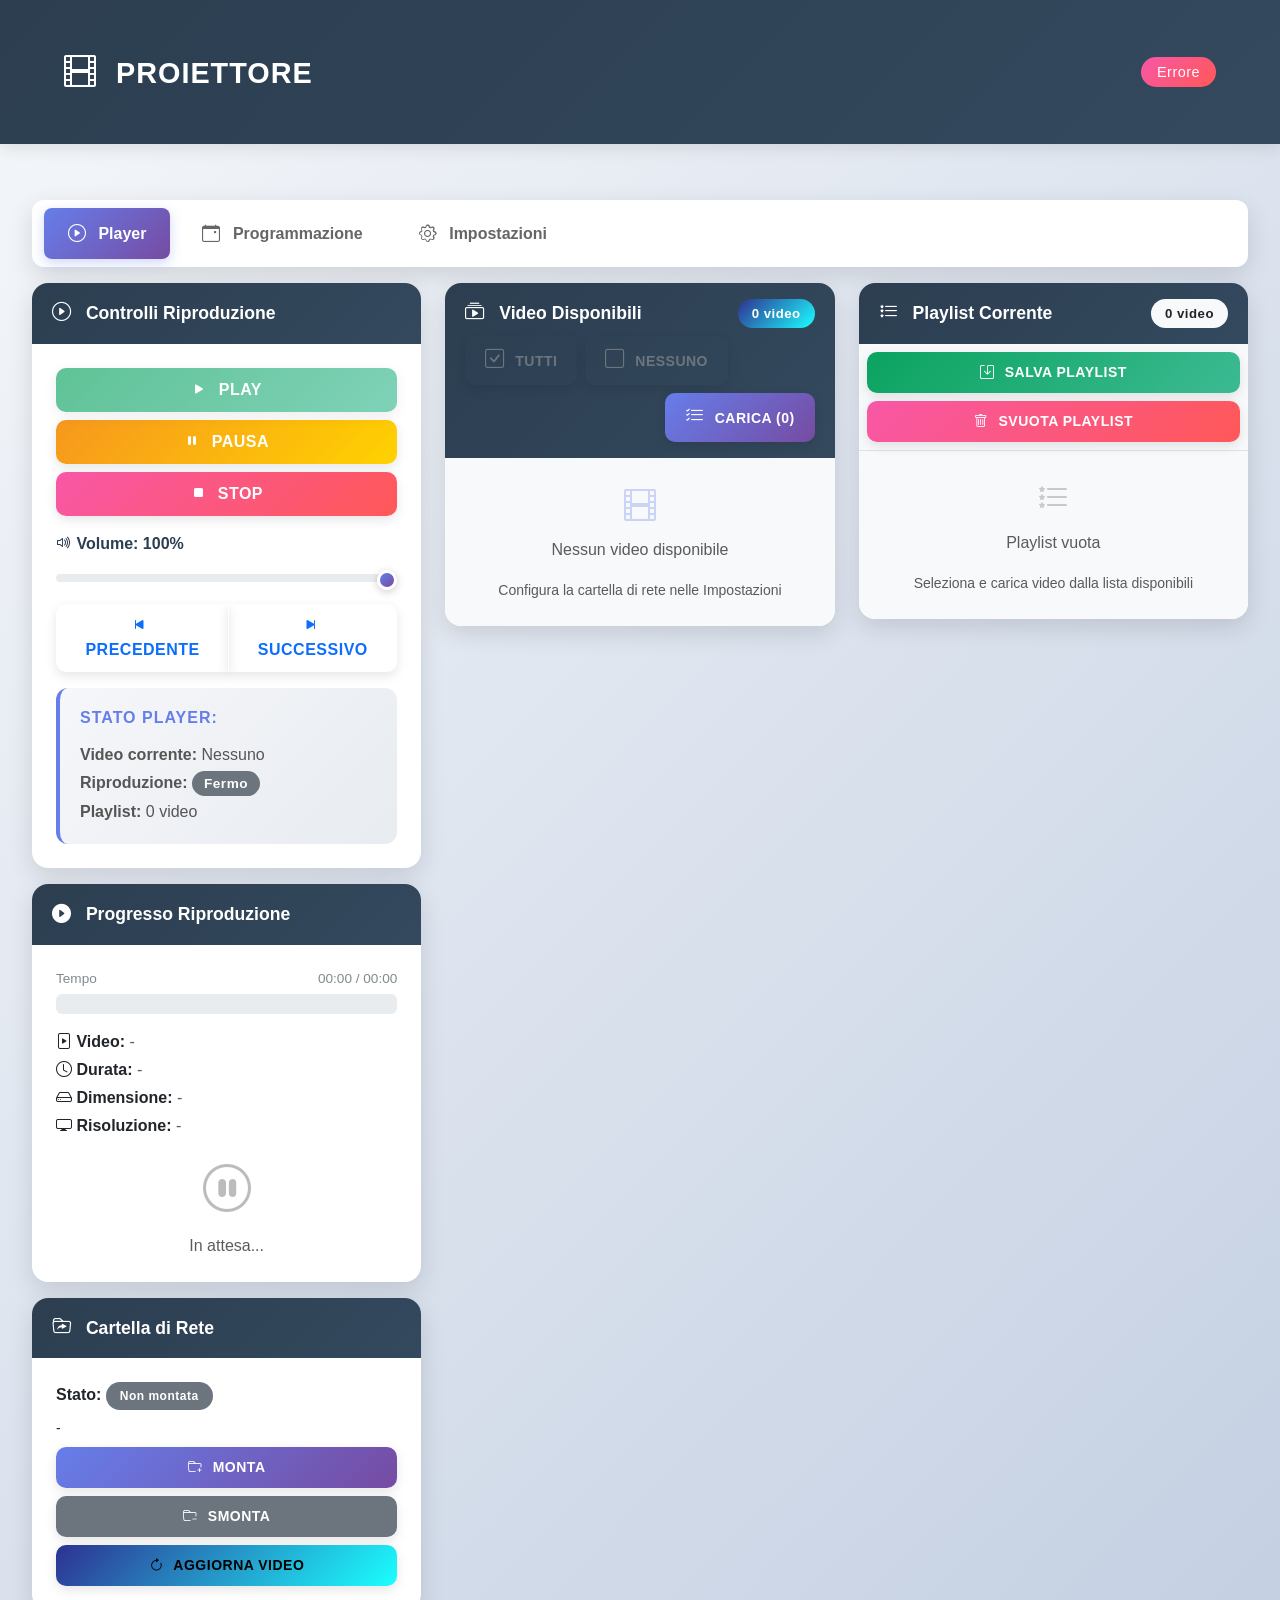
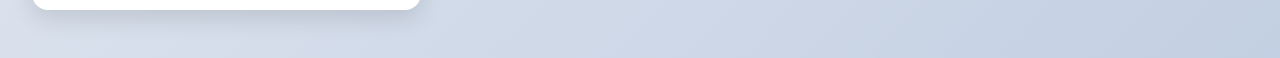
==== commit 9fb76d22: "Implementato monitoraggio riproduzione con progress bar e metadata PROBLEMA: Anteprima video non fun" ====
--- a/templates/index.html
+++ b/templates/index.html
@@ -91,21 +91,71 @@
                             </div>
                         </div>
 
-                        <!-- Preview Card -->
-                        <div class="card mb-3">
-                            <div class="card-header">
-                                <i class="bi bi-camera-video"></i> Anteprima Riproduzione
-                            </div>
-                            <div class="card-body p-0">
-                                <div id="video-preview-container" class="video-preview-container">
-                                    <img id="video-preview" src="" alt="Preview" class="video-preview-img">
-                                    <div id="preview-placeholder" class="preview-placeholder">
-                                        <i class="bi bi-film" style="font-size: 3rem; opacity: 0.3;"></i>
-                                        <p class="mt-2 small text-muted">Nessuna riproduzione</p>
-                                    </div>
-                                </div>
-                                <div class="preview-info p-2">
-                                    <small id="preview-video-name" class="text-muted">-</small>
+                        <!-- Playback Progress Card -->
+                        <div class="card mb-3">
+                            <div class="card-header bg-primary text-white">
+                                <i class="bi bi-play-circle-fill"></i> Progresso Riproduzione
+                            </div>
+                            <div class="card-body">
+                                <!-- Progress Bar -->
+                                <div class="mb-3">
+                                    <div class="d-flex justify-content-between mb-1">
+                                        <small class="text-muted">Tempo</small>
+                                        <small class="text-muted">
+                                            <span id="playback-time">00:00</span> / <span id="playback-duration">00:00</span>
+                                        </small>
+                                    </div>
+                                    <div class="progress" style="height: 20px;">
+                                        <div class="progress-bar progress-bar-striped progress-bar-animated bg-success"
+                                             role="progressbar"
+                                             id="playback-progress"
+                                             style="width: 0%"
+                                             aria-valuenow="0"
+                                             aria-valuemin="0"
+                                             aria-valuemax="100">
+                                            <span id="playback-percent">0%</span>
+                                        </div>
+                                    </div>
+                                </div>
+
+                                <!-- Video Info -->
+                                <div class="video-metadata">
+                                    <p class="mb-1">
+                                        <i class="bi bi-file-play"></i>
+                                        <strong>Video:</strong>
+                                        <span id="meta-filename" class="text-muted">-</span>
+                                    </p>
+                                    <p class="mb-1">
+                                        <i class="bi bi-clock"></i>
+                                        <strong>Durata:</strong>
+                                        <span id="meta-duration" class="text-muted">-</span>
+                                    </p>
+                                    <p class="mb-1">
+                                        <i class="bi bi-hdd"></i>
+                                        <strong>Dimensione:</strong>
+                                        <span id="meta-size" class="text-muted">-</span>
+                                    </p>
+                                    <p class="mb-0">
+                                        <i class="bi bi-display"></i>
+                                        <strong>Risoluzione:</strong>
+                                        <span id="meta-resolution" class="text-muted">-</span>
+                                    </p>
+                                </div>
+
+                                <!-- Status Indicator -->
+                                <div class="mt-3 text-center">
+                                    <div id="playback-indicator" class="playback-indicator" style="display: none;">
+                                        <div class="spinner-grow text-success" role="status">
+                                            <span class="visually-hidden">Riproduzione in corso...</span>
+                                        </div>
+                                        <p class="mt-2 mb-0 text-success fw-bold">
+                                            <i class="bi bi-play-fill"></i> Riproduzione in corso
+                                        </p>
+                                    </div>
+                                    <div id="idle-indicator" class="idle-indicator">
+                                        <i class="bi bi-pause-circle" style="font-size: 3rem; opacity: 0.3;"></i>
+                                        <p class="mt-2 mb-0 text-muted">In attesa...</p>
+                                    </div>
                                 </div>
                             </div>
                         </div>
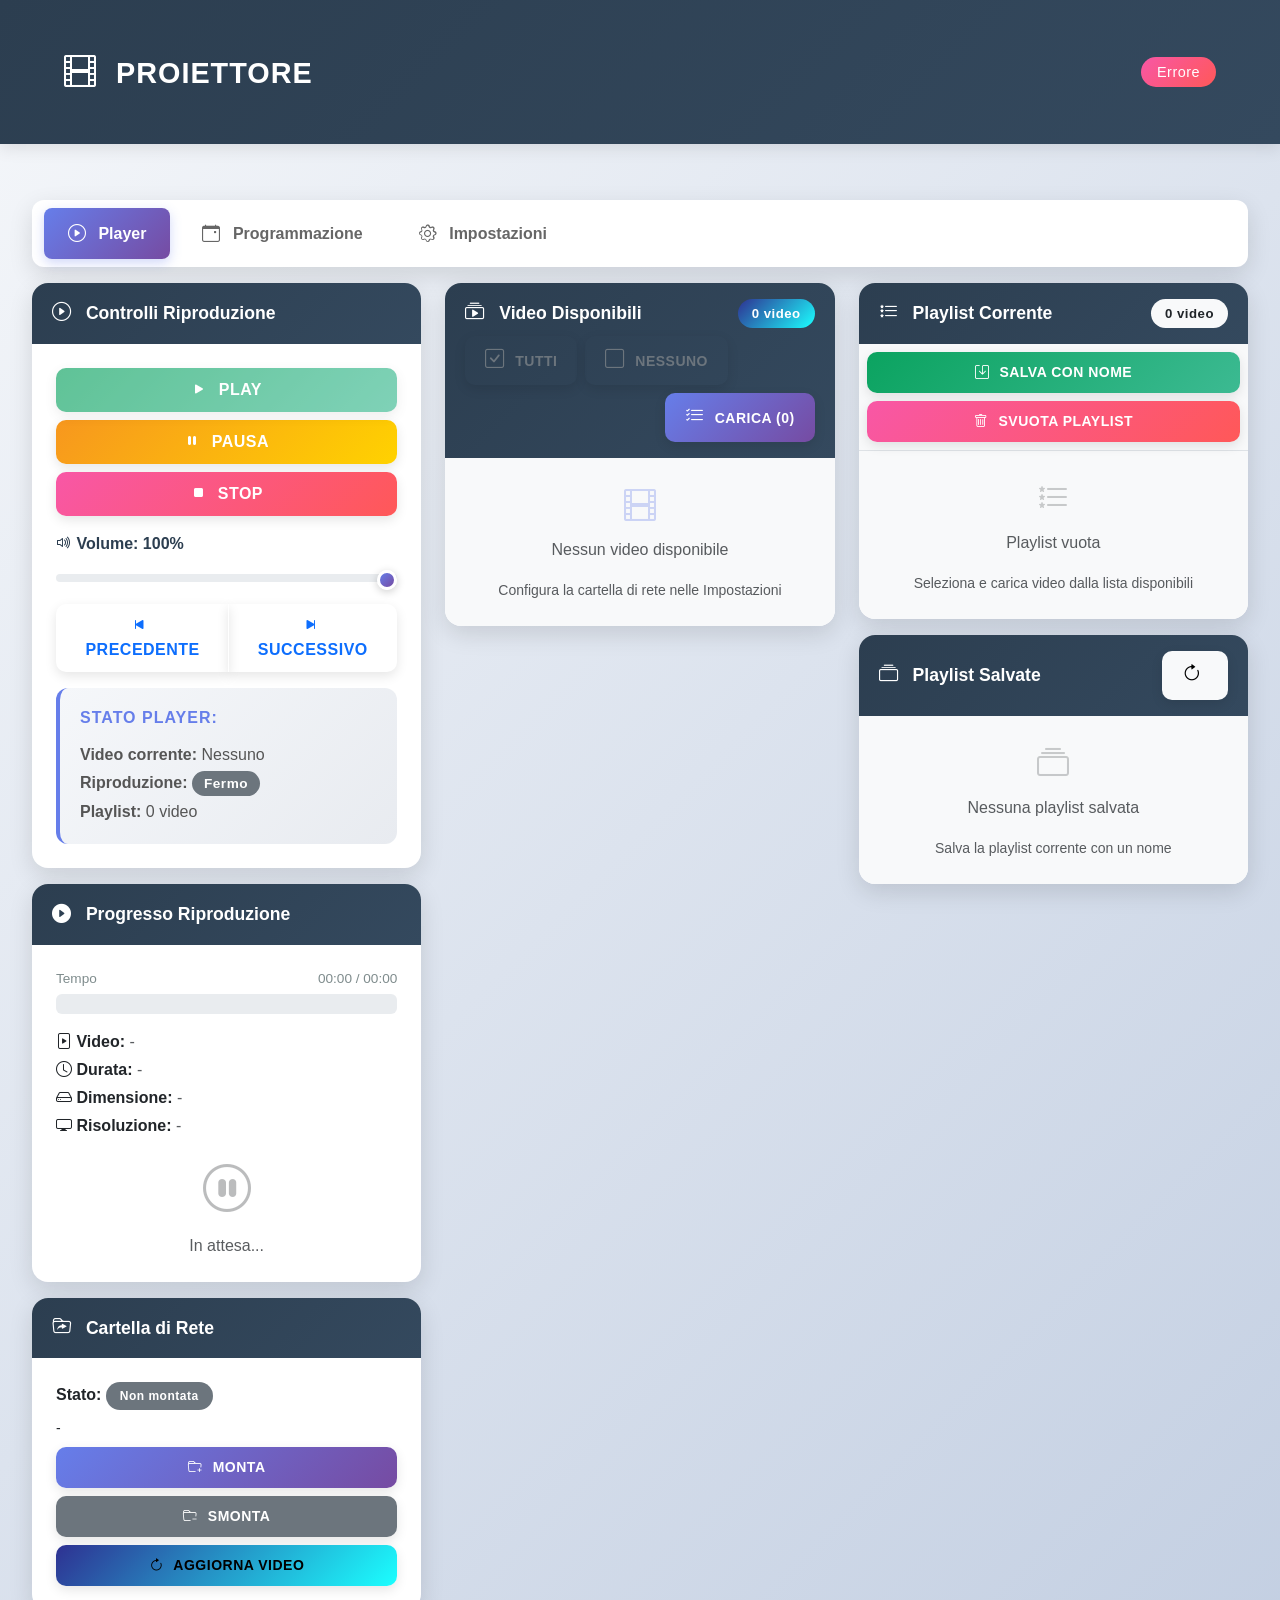
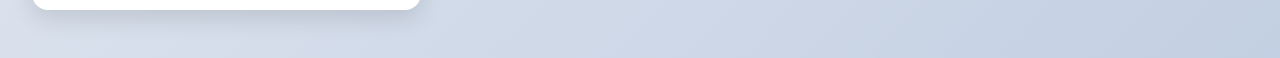
==== commit f0b6bd2c: "Feature: sistema di playlist multiple con nomi e cache persistente - Implementato frontend completo " ====
--- a/templates/index.html
+++ b/templates/index.html
@@ -230,8 +230,8 @@
                             <div class="card-body p-0">
                                 <div class="playlist-controls p-2 bg-light border-bottom">
                                     <div class="d-grid gap-2">
-                                        <button class="btn btn-sm btn-success" id="btn-save-playlist">
-                                            <i class="bi bi-save"></i> Salva Playlist
+                                        <button class="btn btn-sm btn-success" id="btn-save-named-playlist">
+                                            <i class="bi bi-save"></i> Salva con Nome
                                         </button>
                                         <button class="btn btn-sm btn-danger" id="btn-clear-playlist">
                                             <i class="bi bi-trash"></i> Svuota Playlist
@@ -243,6 +243,27 @@
                                         <i class="bi bi-list-stars" style="font-size: 2rem; opacity: 0.3;"></i>
                                         <p class="mt-2">Playlist vuota</p>
                                         <small>Seleziona e carica video dalla lista disponibili</small>
+                                    </div>
+                                </div>
+                            </div>
+                        </div>
+
+                        <!-- Saved Playlists Card -->
+                        <div class="card mb-3">
+                            <div class="card-header bg-primary text-white">
+                                <div class="d-flex justify-content-between align-items-center">
+                                    <span><i class="bi bi-collection"></i> Playlist Salvate</span>
+                                    <button class="btn btn-sm btn-light" id="btn-refresh-playlists">
+                                        <i class="bi bi-arrow-clockwise"></i>
+                                    </button>
+                                </div>
+                            </div>
+                            <div class="card-body p-0">
+                                <div class="saved-playlists-list" id="saved-playlists-list">
+                                    <div class="text-center p-4 text-muted">
+                                        <i class="bi bi-collection" style="font-size: 2rem; opacity: 0.3;"></i>
+                                        <p class="mt-2">Nessuna playlist salvata</p>
+                                        <small>Salva la playlist corrente con un nome</small>
                                     </div>
                                 </div>
                             </div>
--- a/static/css/style.css
+++ b/static/css/style.css
@@ -669,3 +669,83 @@
 #network-test-result {
     animation: slideInUp 0.3s ease;
 }
+
+/* Saved Playlists */
+.saved-playlists-list {
+    max-height: 400px;
+    overflow-y: auto;
+    background: #f8f9fa;
+}
+
+.saved-playlist-item {
+    padding: 16px 20px;
+    border-bottom: 1px solid #e9ecef;
+    background: white;
+    margin: 8px;
+    border-radius: 10px;
+    box-shadow: 0 2px 8px rgba(0, 0, 0, 0.05);
+    display: flex;
+    align-items: center;
+    justify-content: space-between;
+    gap: 16px;
+}
+
+.saved-playlist-item:hover {
+    background: linear-gradient(135deg, #667eea15 0%, #764ba215 100%);
+    transform: translateX(4px);
+    box-shadow: 0 4px 12px rgba(102, 126, 234, 0.15);
+}
+
+.saved-playlist-info {
+    flex: 1;
+    min-width: 0;
+}
+
+.saved-playlist-name {
+    font-weight: 600;
+    color: #2c3e50;
+    margin-bottom: 6px;
+    font-size: 1rem;
+    display: flex;
+    align-items: center;
+    gap: 8px;
+}
+
+.saved-playlist-name i {
+    font-size: 1.2rem;
+}
+
+.saved-playlist-details {
+    font-size: 0.85rem;
+}
+
+.saved-playlist-actions {
+    display: flex;
+    gap: 8px;
+    flex-shrink: 0;
+}
+
+.saved-playlist-actions .btn {
+    padding: 6px 12px;
+    font-size: 0.85rem;
+}
+
+/* Saved playlists scrollbar */
+.saved-playlists-list::-webkit-scrollbar {
+    width: 10px;
+}
+
+.saved-playlists-list::-webkit-scrollbar-track {
+    background: #f1f3f5;
+    border-radius: 10px;
+}
+
+.saved-playlists-list::-webkit-scrollbar-thumb {
+    background: var(--primary-gradient);
+    border-radius: 10px;
+    border: 2px solid #f1f3f5;
+}
+
+.saved-playlists-list::-webkit-scrollbar-thumb:hover {
+    background: linear-gradient(135deg, #5568d3 0%, #65398d 100%);
+}
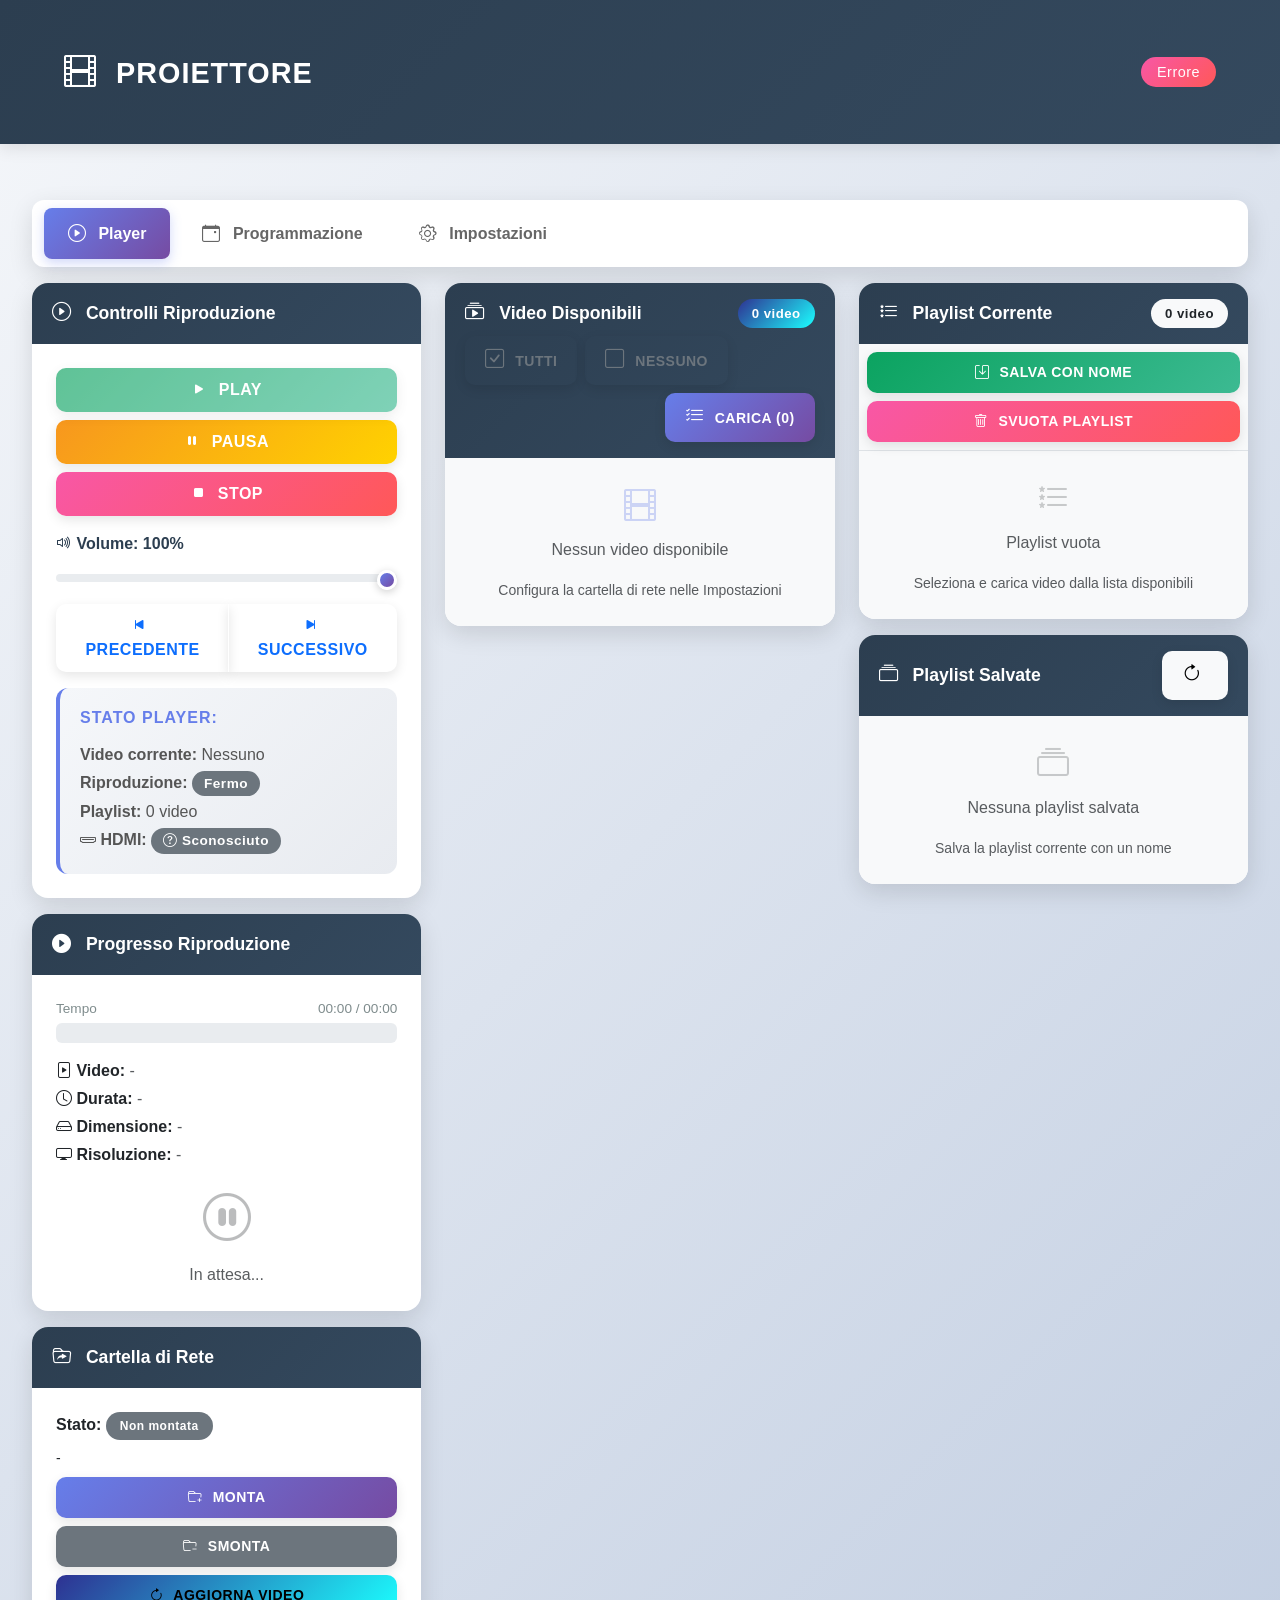
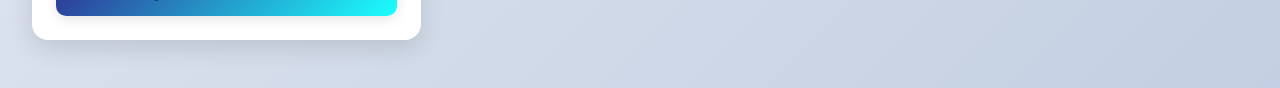
==== commit c7988819: "Add: indicatore HDMI sempre visibile nello stato player Aggiunto badge HDMI nella sezione "Stato Pla" ====
--- a/templates/index.html
+++ b/templates/index.html
@@ -86,7 +86,11 @@
                                     <h6>Stato Player:</h6>
                                     <p class="mb-1"><strong>Video corrente:</strong> <span id="current-video">Nessuno</span></p>
                                     <p class="mb-1"><strong>Riproduzione:</strong> <span id="is-playing" class="badge bg-secondary">Fermo</span></p>
-                                    <p class="mb-0"><strong>Playlist:</strong> <span id="playlist-info">0 video</span></p>
+                                    <p class="mb-1"><strong>Playlist:</strong> <span id="playlist-info">0 video</span></p>
+                                    <p class="mb-0">
+                                        <strong><i class="bi bi-hdmi"></i> HDMI:</strong>
+                                        <span id="hdmi-status" class="badge bg-secondary">Verifica...</span>
+                                    </p>
                                 </div>
                             </div>
                         </div>
